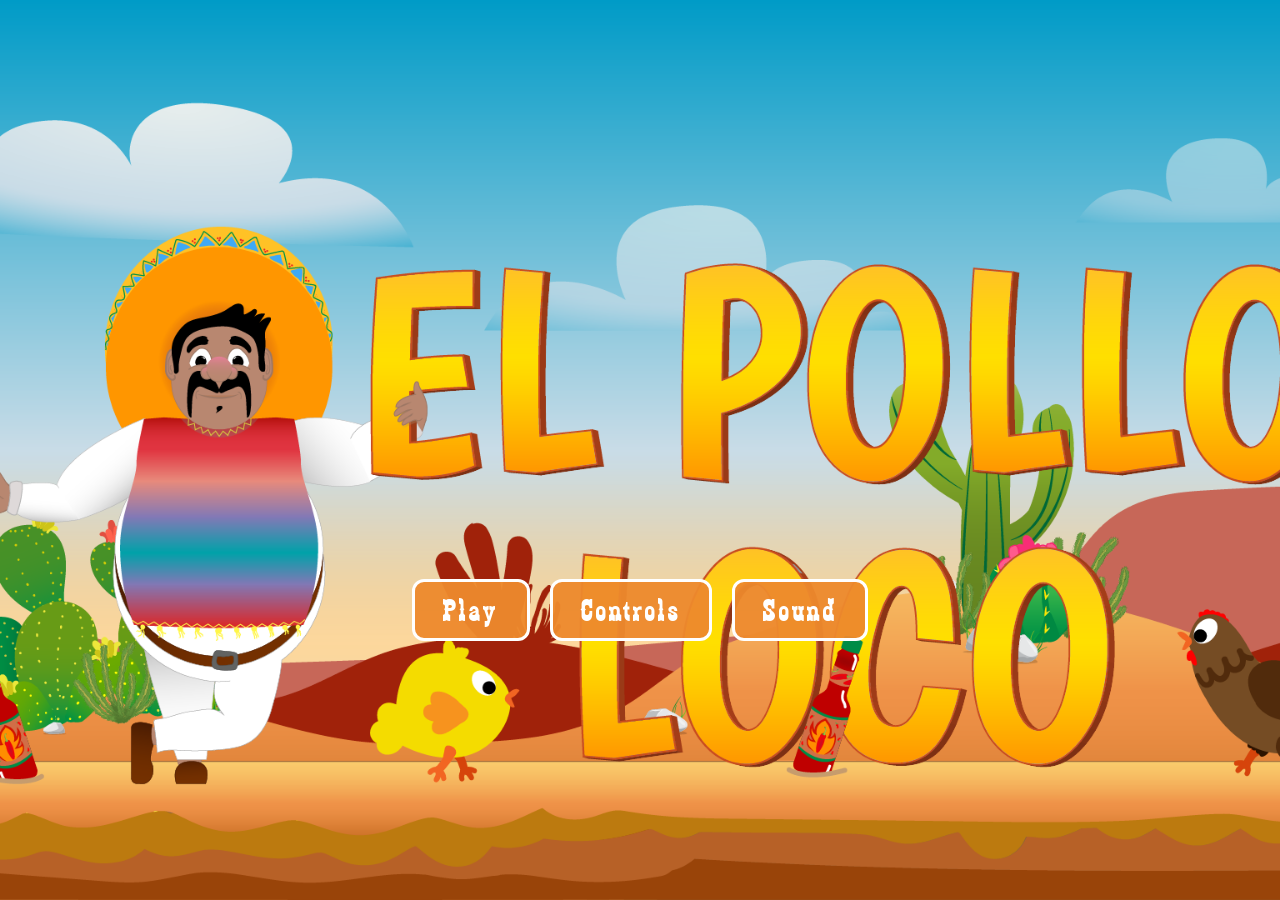
==== index.html @ 6964159a "Added .canvas-wrapper and fixed fullscreen layout Added div around the canvas and top mobile div.(ca" ====
<!DOCTYPE html>
<html lang="en" translate="no">

<head>
    <meta charset="UTF-8">
    <meta name="viewport" content="width=device-width, initial-scale=1.0">
    <title>El Pollo Loco</title>
    <link rel="stylesheet" href="style.css">
</head>

<body onload="init()">
    <div id="end-screen" class="end-screen">
        <img src="./img/You won, you lost/You won A.png" id="won-screen" class="won-screen display-none" alt="You win">
        <img src="./img/You won, you lost/Game Over.png" id="lost-screen" class="lost-screen display-none" alt="You lost">
        <button id="restart-button" class="restart-button display-none" onclick="restartGame(event)">Restart</button>
    </div>
    <div id="start-screen" class="start-screen">

        <img src="./img/9_intro_outro_screens/start/startscreen_1.png" alt="El Pollo Loco Startscreen" class="start-screen-image">

        <div class="start-menu">
            <button onclick="startGame()" class="start-menu-button">
                Play
            </button>

            <button onclick="showControls()" class="start-menu-button">
                Controls
            </button>

            <button onclick="toggleSound()" class="start-menu-button">
                Sound
            </button>
        </div>

        <div id="controls-screen" class="controls-screen display-none">
            <h2>Controls</h2>

            <div class="controls-list">
                <p>← / → Move</p>
                <p>Space Jump</p>
                <p>D Throw bottle</p>
            </div>

            <button onclick="hideControls()" class="start-menu-button">
                Back
            </button>
        </div>
    </div>

    <h1>El Pollo Loco</h1>

    <div id="game-content-fullscreen" class="game-content">
        <div class="canvas-wrapper">
            <canvas id="canvas" width="720" height="480"></canvas>
            <div class="mobile-button-flexbox-top">
                <button id="fullscreen-button" class="control-panel-fullscreen display-none" onclick="toggleFullscreen()">
                    <img id="fullscreen-icon" src="./img/11_buttons/fullscreen.svg" alt="Fullscreen">
                </button>
                <button id="mute-button" class="control-panel display-none" onclick="toggleSound()">
                    <img id="sound-icon" src="./img/11_buttons/sound_on.svg" alt="Sound">
                </button>
            </div>
        </div>

        <div class="mobile-button-flexbox" id="mobile-button-flexbox">
            <div class="mobile-button-div-move-left-right">
                <button id="left" class="control-panel">
                    ◀
                </button>

                <button id="right" class="control-panel">
                    ▶
                </button>
            </div>

            <div class="mobile-button-div-jump-throw">
                <button id="jump" class="control-panel">
                    ⮝
                </button>

                <button id="throw" class="control-panel">
                    <img class="throw-bottle-icon-mobile" src="img/6_salsa_bottle/salsa_bottle.png" alt="Throw bottle">
                </button>
            </div>
        </div>
    </div>

    <script src="./js/script.js"></script>
    <script src="./models/world.class.js"></script>
    <script src="./models/keyboard.class.js"></script>
    <script src="./models/drawable-object.class.js"></script>
    <script src="./models/movable-object.class.js"></script>
    <script src="./models/background-object.class.js"></script>
    <script src="./models/cloud.class.js"></script>
    <script src="./models/character.class.js"></script>
    <script src="./models/throwable-object.class.js"></script>
    <script src="./models/chicken.class.js"></script>
    <script src="./models/chicken-small.class.js"></script>
    <script src="./models/level.class.js"></script>
    <script src="./models/endboss.class.js"></script>
    <script src="./models/status-bar.class.js"></script>
    <script src="./models/status-bar-coins.class.js"></script>
    <script src="./models/status-bar-bottle.class.js"></script>
    <script src="./models/status-bar-boss.class.js"></script>
    <script src="./models/bottle.class.js"></script>
    <script src="./models/coin.class.js"></script>
    <script src="./levels/level1.js"></script>
    <script src="./js/game.js"></script>

</body>
</html>
---- style.css ----
body{
    display: flex;
    flex-direction: column;
    align-items: center;
    justify-content: center;
    font-family: 'zabras', Arial, Helvetica, sans-serif;
    letter-spacing: 5px;
    text-shadow:
    2px 2px 0 #000,
    4px 4px 8px rgba(0, 0, 0, 0.7);
    font-size: 28px;
    color: rgba(238, 138, 45, 0.979);
    background-image: url("img/5_background/browser-background.png");
    background-size: cover;
    background-position: center;
    background-repeat: no-repeat;
    background-attachment: fixed; /* optional */
}

canvas {
    background-color: black;
    display: block;
}

.start-screen {
    position: fixed;
    inset: 0;
    z-index: 4;

    display: flex;
    justify-content: center;
    align-items: center;

}

.end-screen {
    position: fixed;
    inset: 0;
    display: flex;
    flex-direction: column;
    justify-content: center;
    align-items: center;
    gap: 32px;
    z-index: 4;
}

.start-screen-image {
    position: absolute;
    inset: 0;

    width: 100%;
    height: 100%;

    object-fit: cover;
}

.start-menu {
    position: relative;
    z-index: 2;

    display: flex;
    gap: 20px;

    margin-top: 320px;
}

.start-menu-button {
    padding: 10px 28px;

    font-family: "zabras", Arial, sans-serif;
    font-size: 32px;
    letter-spacing: 3px;

    color: white;
    background-color: rgba(238, 138, 45, 0.95);

    border: 3px solid white;
    border-radius: 12px;

    cursor: pointer;
}

.start-menu-button:hover {
    transform: scale(1.08);
    background-color: rgb(221, 104, 26);
}

.controls-screen {
    position: absolute;
    z-index: 3;

    display: flex;
    flex-direction: column;
    align-items: center;

    min-width: 300px;
    padding: 30px;

    color: white;
    background-color: rgba(0, 0, 0, 0.85);

    border: 3px solid white;
    border-radius: 16px;
}

.controls-list {
    margin-bottom: 20px;
    text-align: center;
}

.restart-button {
    padding: 10px 28px;
    font-family: "zabras", Arial, sans-serif;
    font-size: 32px;
    letter-spacing: 3px;
    color: white;
    background-color: rgba(238, 138, 45, 0.95);
    border: 3px solid white;
    border-radius: 12px;
    cursor: pointer;
    position: fixed;
    top: 80%;
    left: 50%;
    transform: translateX(-50%);
    z-index: 5;
}

.won-screen {
    width: 720px;
    max-width: 90vw;
    height: auto;
}

.lost-screen {
    width: 700px;
    max-width: 90vw;
    height: auto;
}

.opacity {
    opacity: 0;
}

.control-panel-fullscreen {
    display: none;
}

#game-content-fullscreen:fullscreen {
    width: 100vw;
    height: 100vh;

    display: grid;
    place-items: center;

    background-image: url("img/5_background/browser-background.png");
    background-size: cover;
    background-position: center;
    background-repeat: no-repeat;
}

#game-content-fullscreen:fullscreen .canvas-wrapper {
    width: min(100vw, calc(100vh * 1.5));
    height: min(100vh, calc(100vw / 1.5));
}

#game-content-fullscreen:fullscreen canvas {
    width: 100%;
    height: 100%;
}

@font-face {
    font-family: 'zabras';
    src:url('img/10_font/zabars.ttf') format('woff'), /* Modern Browsers */
    url('img/10_font/zabars.ttf')  format('truetype'), /* Safari, Android, iOS */
}

@media only screen and (min-width: 720px) {
    .mobile-button-flexbox {
        display: none;
    }

    .mobile-button-flexbox-top {
        position: absolute;
        top: 16px;
        right: 16px;

        display: flex;
        gap: 16px;
        z-index: 10;
    }

    .control-panel {
        display: flex;
        justify-content: center;
        align-items: center;
        pointer-events: all;
        line-height: 1;
        padding: 0;
        width: 52px;
        height: 52px;

        border: none;
        border-radius: 50%;

        background: rgba(255, 170, 0, 0.85);
        color: white;

        font-size: 32px;
        font-weight: bold;

        cursor: pointer;
        user-select: none;

        box-shadow:
            0 8px 16px rgba(0,0,0,.35),
            inset 0 2px 3px rgba(255,255,255,.4),
            inset 0 -4px 8px rgba(0,0,0,.25);

        transition: transform .1s, box-shadow .1s;
    }

    .control-panel-fullscreen {
        display: flex;
        justify-content: center;
        align-items: center;
        pointer-events: all;
        line-height: 1;
        padding: 0;
        width: 52px;
        height: 52px;

        border: none;
        border-radius: 50%;

        background: rgba(255, 170, 0, 0.85);
        color: white;

        font-size: 32px;
        font-weight: bold;

        cursor: pointer;
        user-select: none;

        box-shadow:
            0 8px 16px rgba(0,0,0,.35),
            inset 0 2px 3px rgba(255,255,255,.4),
            inset 0 -4px 8px rgba(0,0,0,.25);

        transition: transform .1s, box-shadow .1s;
    }

    .control-panel-fullscreen:not(.display-none) {
        display: flex;
    }

    .game-content {
        position: relative;
        width: 720px;
        height: 480px;
    }

    .canvas-wrapper {
        position: relative;
        width: 720px;
        height: 480px;
    }

    .canvas-wrapper canvas {
        width: 100%;
        height: 100%;
    }
}

@media only screen and (max-width: 720px) {
    .game-content {
        position: relative;
        width: 720px;
    }

    canvas {
        width: 100%;
    }

    .mobile-button-flexbox-top {
        position: absolute;
        left: 20px;
        right: 20px;
        top: 50px;
        display: flex;
        justify-content: flex-end;
        z-index: 10;
    }

    .mobile-button-flexbox {
        position: absolute;
        left: 20px;
        right: 20px;
        bottom: 10px;
        display: flex;
        justify-content: space-between;
        z-index: 10;
    }

    .mobile-button-div-move-left-right {
        display: flex;
        gap: 16px;
    }

    .mobile-button-div-jump-throw {
        display: flex;
        gap: 16px;
    }

    .control-panel {
        display: flex;
        justify-content: center;
        align-items: center;
        pointer-events: all;
        line-height: 1;
        padding: 0;
        width: 52px;
        height: 52px;

        border: none;
        border-radius: 50%;

        background: rgba(255, 170, 0, 0.85);
        color: white;

        font-size: 32px;
        font-weight: bold;

        cursor: pointer;
        user-select: none;

        box-shadow:
            0 8px 16px rgba(0,0,0,.35),
            inset 0 2px 3px rgba(255,255,255,.4),
            inset 0 -4px 8px rgba(0,0,0,.25);

        transition: transform .1s, box-shadow .1s;
    }

    .control-panel-fullscreen {
        display: none;
        justify-content: center;
        align-items: center;
        pointer-events: all;
        line-height: 1;
        padding: 0;
        width: 52px;
        height: 52px;

        border: none;
        border-radius: 50%;

        background: rgba(255, 170, 0, 0.85);
        color: white;

        font-size: 32px;
        font-weight: bold;

        cursor: pointer;
        user-select: none;

        box-shadow:
            0 8px 16px rgba(0,0,0,.35),
            inset 0 2px 3px rgba(255,255,255,.4),
            inset 0 -4px 8px rgba(0,0,0,.25);

        transition: transform .1s, box-shadow .1s;
    }

    .control-btn:active {
        transform: scale(.92);

        box-shadow:
            0 2px 6px rgba(0,0,0,.4),
            inset 0 4px 8px rgba(0,0,0,.35);
    }

    .throw-bottle-icon-mobile {
        width: 65px;
        height: 65px;
    }
}

@media only screen and (max-width: 480px) {
    canvas {
        height: 100vh;
    }
}

.display-none {
    display: none;
}
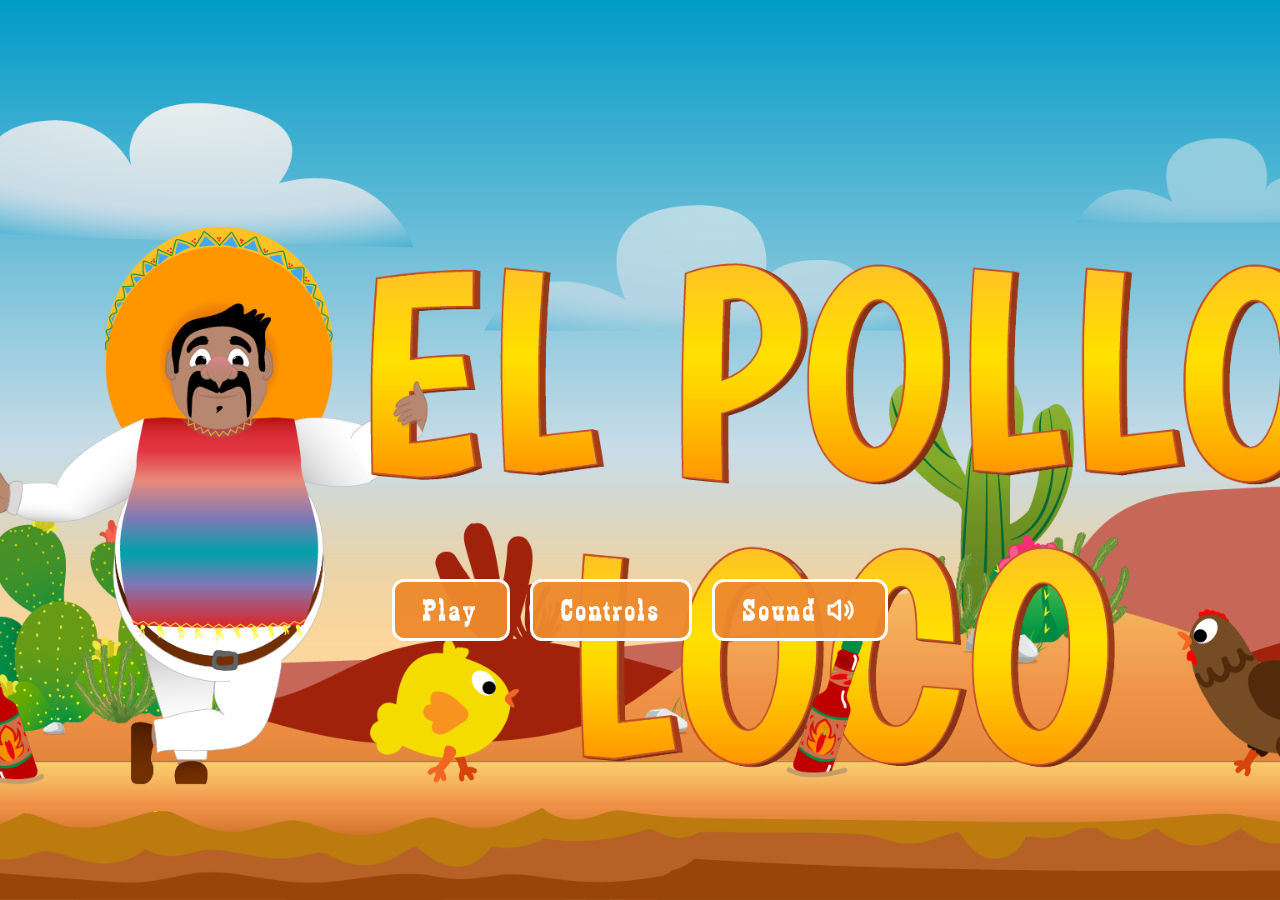
==== commit c0955508: "Changed sound setting and added start icon for mute button Save and restore the sound mute state via" ====
--- a/index.html
+++ b/index.html
@@ -3,9 +3,12 @@
 
 <head>
     <meta charset="UTF-8">
-    <meta name="viewport" content="width=device-width, initial-scale=1.0">
+    <meta name="viewport" content="width=device-width, initial-scale=1.0, viewport-fit=cover">
+    <meta name="apple-mobile-web-app-capable" content="yes">
+    <meta name="apple-mobile-web-app-status-bar-style" content="black-translucent">
     <title>El Pollo Loco</title>
     <link rel="stylesheet" href="style.css">
+    <link rel="icon" type="image/x-icon" href="./img/12_icons/favicon.png">
 </head>
 
 <body onload="init()">
@@ -27,8 +30,9 @@
                 Controls
             </button>
 
-            <button onclick="toggleSound()" class="start-menu-button">
+            <button onclick="toggleSound()" class="start-menu-button button-icon-flexbox" id="mute-button-start">
                 Sound
+                <img id="sound-icon-start" src="./img/11_buttons/sound_on.svg" alt="Sound">
             </button>
         </div>
 
@@ -49,11 +53,14 @@
 
     <h1>El Pollo Loco</h1>
 
+    <div id="rotate-screen" class="rotate-screen">
+        <p>Please rotate your device</p>
+    </div>
     <div id="game-content-fullscreen" class="game-content">
         <div class="canvas-wrapper">
             <canvas id="canvas" width="720" height="480"></canvas>
             <div class="mobile-button-flexbox-top">
-                <button id="fullscreen-button" class="control-panel-fullscreen display-none" onclick="toggleFullscreen()">
+                <button id="fullscreen-button" class="control-panel-fullscreen display-none" onclick="toggleFullscreen(event)">
                     <img id="fullscreen-icon" src="./img/11_buttons/fullscreen.svg" alt="Fullscreen">
                 </button>
                 <button id="mute-button" class="control-panel display-none" onclick="toggleSound()">
--- a/style.css
+++ b/style.css
@@ -80,6 +80,13 @@
     cursor: pointer;
 }
 
+
+.button-icon-flexbox {
+    display: flex;
+    align-items: center;
+    gap: 8px;
+}
+
 .start-menu-button:hover {
     transform: scale(1.08);
     background-color: rgb(221, 104, 26);
@@ -125,6 +132,11 @@
     z-index: 5;
 }
 
+.restart-button:hover {
+    transform: translateX(-50%) scale(1.08);
+    background-color: rgb(221, 104, 26);
+}
+
 .won-screen {
     width: 720px;
     max-width: 90vw;
@@ -146,11 +158,14 @@
 }
 
 #game-content-fullscreen:fullscreen {
+    position: fixed;
+    inset: 0;
+
     width: 100vw;
     height: 100vh;
 
-    display: grid;
-    place-items: center;
+    display: block;
+    overflow: hidden;
 
     background-image: url("img/5_background/browser-background.png");
     background-size: cover;
@@ -159,13 +174,29 @@
 }
 
 #game-content-fullscreen:fullscreen .canvas-wrapper {
-    width: min(100vw, calc(100vh * 1.5));
-    height: min(100vh, calc(100vw / 1.5));
+    width: 100vw;
+    height: 100vh;
 }
 
 #game-content-fullscreen:fullscreen canvas {
-    width: 100%;
-    height: 100%;
+    width: 100vw;
+    height: 100vh;
+}
+
+.rotate-screen {
+    display: none;
+}
+
+.sound-muted {
+    background-color: #d62828;
+}
+
+.control-panel,
+.mobile-button-flexbox {
+    touch-action: none;
+    user-select: none;
+    -webkit-user-select: none;
+    -webkit-touch-callout: none;
 }
 
 @font-face {
@@ -174,14 +205,14 @@
     url('img/10_font/zabars.ttf')  format('truetype'), /* Safari, Android, iOS */
 }
 
-@media only screen and (min-width: 720px) {
+@media only screen and (min-width: 933px) {
     .mobile-button-flexbox {
         display: none;
     }
 
     .mobile-button-flexbox-top {
         position: absolute;
-        top: 16px;
+        top: 45px;
         right: 16px;
 
         display: flex;
@@ -271,45 +302,7 @@
     }
 }
 
-@media only screen and (max-width: 720px) {
-    .game-content {
-        position: relative;
-        width: 720px;
-    }
-
-    canvas {
-        width: 100%;
-    }
-
-    .mobile-button-flexbox-top {
-        position: absolute;
-        left: 20px;
-        right: 20px;
-        top: 50px;
-        display: flex;
-        justify-content: flex-end;
-        z-index: 10;
-    }
-
-    .mobile-button-flexbox {
-        position: absolute;
-        left: 20px;
-        right: 20px;
-        bottom: 10px;
-        display: flex;
-        justify-content: space-between;
-        z-index: 10;
-    }
-
-    .mobile-button-div-move-left-right {
-        display: flex;
-        gap: 16px;
-    }
-
-    .mobile-button-div-jump-throw {
-        display: flex;
-        gap: 16px;
-    }
+@media (hover: none) and (pointer: coarse) {
 
     .control-panel {
         display: flex;
@@ -341,56 +334,197 @@
         transition: transform .1s, box-shadow .1s;
     }
 
+    .mobile-button-div-move-left-right {
+        display: flex;
+        gap: 10px;
+        align-items: flex-end;
+    }
+
+    .mobile-button-div-jump-throw {
+        display: flex;
+        gap: 10px;
+        align-items: flex-end;
+    }
+
+    body {
+        margin: 0;
+        min-height: 100vh;
+        overflow: hidden;
+    }
+
+    h1 {
+        display: none;
+    }
+
+    .game-content {
+        position: relative;
+
+        width: 100vw;
+        height: auto;
+        aspect-ratio: 3 / 2;
+
+        max-height: 100vh;
+
+        overflow: hidden;
+    }
+
+    .canvas-wrapper {
+        position: relative;
+
+        width: 100%;
+        height: 100%;
+    }
+
+    canvas {
+        display: block;
+
+        width: 100%;
+        height: 100%;
+    }
+
+    .mobile-button-flexbox-top {
+        position: absolute;
+        top: 12px;
+        right: 12px;
+        left: auto;
+
+        display: flex;
+        gap: 10px;
+
+        z-index: 20;
+    }
+
+    .mobile-button-flexbox {
+        position: absolute;
+        left: 12px;
+        right: 12px;
+        bottom: 12px;
+
+        display: flex;
+        justify-content: space-between;
+
+        z-index: 20;
+    }
+
     .control-panel-fullscreen {
         display: none;
+    }
+
+    .control-panel {
+        width: 46px;
+        height: 46px;
+        font-size: 26px;
+
+        touch-action: none;
+    }
+
+    .throw-bottle-icon-mobile {
+        width: 52px;
+        height: 52px;
+    }
+
+    .rotate-screen {
+        display: none;
+    }
+}
+
+@media (hover: none) and (pointer: coarse) and (orientation: portrait) {
+    .rotate-screen {
+        position: fixed;
+        inset: 0;
+
+        display: flex;
         justify-content: center;
         align-items: center;
-        pointer-events: all;
-        line-height: 1;
-        padding: 0;
-        width: 52px;
-        height: 52px;
-
-        border: none;
-        border-radius: 50%;
-
-        background: rgba(255, 170, 0, 0.85);
+
+        padding: 24px;
+
         color: white;
-
-        font-size: 32px;
-        font-weight: bold;
-
-        cursor: pointer;
-        user-select: none;
-
-        box-shadow:
-            0 8px 16px rgba(0,0,0,.35),
-            inset 0 2px 3px rgba(255,255,255,.4),
-            inset 0 -4px 8px rgba(0,0,0,.25);
-
-        transition: transform .1s, box-shadow .1s;
-    }
-
-    .control-btn:active {
-        transform: scale(.92);
-
-        box-shadow:
-            0 2px 6px rgba(0,0,0,.4),
-            inset 0 4px 8px rgba(0,0,0,.35);
-    }
-
-    .throw-bottle-icon-mobile {
-        width: 65px;
-        height: 65px;
-    }
-}
-
-@media only screen and (max-width: 480px) {
+        background:
+            rgba(0, 0, 0, 0.9);
+
+        text-align: center;
+        z-index: 10;
+    }
+
+    .game-content,
+    .start-screen,
+    .end-screen {
+        display: none;
+    }
+}
+
+@media (hover: none) and (pointer: coarse) and (orientation: landscape) {
+    .game-content {
+        width: 100vw;
+        height: 100svh;
+        margin: 0;
+    }
+
+    .canvas-wrapper,
     canvas {
-        height: 100vh;
+        width: 100%;
+        height: 100%;
+    }
+
+    body {
+        justify-content: flex-start;
+        align-items: center;
+    }
+
+    .controls-screen {
+        min-width: 260px;
+        max-height: 85svh;
+
+        padding: 12px 24px;
+
+        font-size: 20px;
+        line-height: 1.1;
+    }
+
+    .controls-screen h2 {
+        margin: 0 0 8px 0;
+        font-size: 26px;
+    }
+
+    .controls-list {
+        margin: 0 0 8px 0;
+        font-size: 18px;
+        line-height: 1.2;
+    }
+
+    .controls-list p {
+        margin: 4px 0;
+    }
+
+    .controls-screen .start-menu-button {
+        padding: 4px 20px;
+        font-size: 22px;
     }
 }
 
 .display-none {
     display: none;
+}
+
+@media screen and (max-height: 376px) {
+    .start-menu {
+        margin-top: 315px;
+    }
+
+    .start-menu-button {
+        padding: 
+        3px 20px;
+    }
+}
+
+@media screen and (max-height: 340px) {
+    .start-menu {
+        margin-top: 274px;
+    }
+
+    .start-menu-button {
+        padding: 
+        1px 20px;
+    }
 }
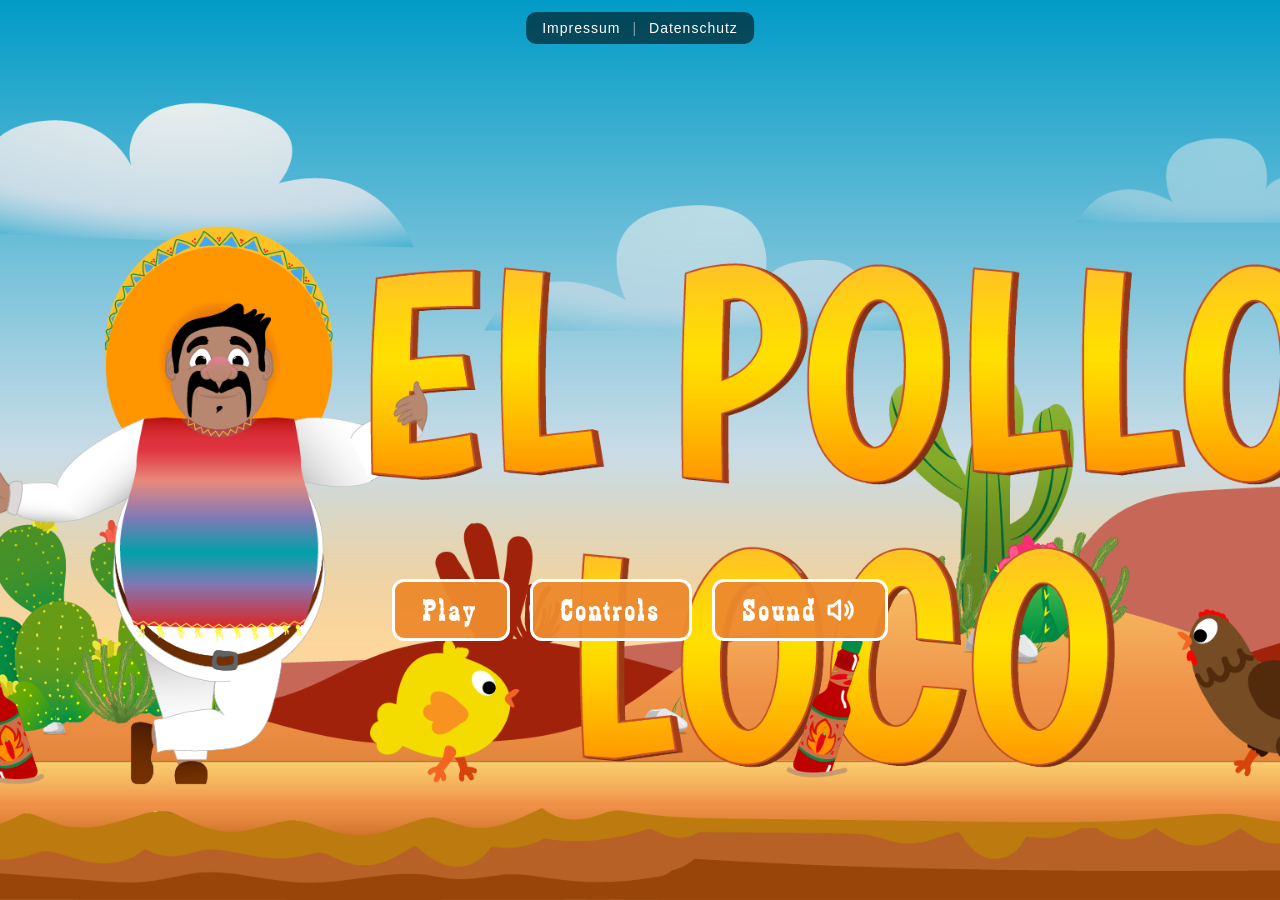
==== commit d7d98fb9: "Add imprint and privacy pages Add imprint.html and privacy.html and link them from the start screen " ====
--- a/index.html
+++ b/index.html
@@ -48,6 +48,12 @@
             <button onclick="hideControls()" class="start-menu-button">
                 Back
             </button>
+        </div>
+
+        <div class="startscreen-footer">
+            <a href="imprint.html">Impressum</a>
+            <span>|</span>
+            <a href="privacy.html">Datenschutz</a>
         </div>
     </div>
 
--- a/style.css
+++ b/style.css
@@ -17,6 +17,11 @@
     background-attachment: fixed; /* optional */
 }
 
+@font-face {
+    font-family: 'zabras';
+    src: url('img/10_font/zabars.ttf') format('truetype');
+}
+
 canvas {
     background-color: black;
     display: block;
@@ -199,6 +204,85 @@
     -webkit-touch-callout: none;
 }
 
+.startscreen-footer {
+    position: absolute;
+    top: 12px;
+    left: 50%;
+    transform: translateX(-50%);
+    display: flex;
+    align-items: center;
+    gap: 12px;
+    padding: 8px 16px;
+    font-family: Arial, Helvetica, sans-serif;
+    font-size: 14px;
+    letter-spacing: 1px;
+    text-shadow: none;
+    background-color: rgba(0, 0, 0, 0.55);
+    border-radius: 10px;
+    z-index: 10;
+}
+
+.startscreen-footer a {
+    color: white;
+    text-decoration: none;
+}
+
+.startscreen-footer a:hover {
+    color: rgba(238, 138, 45, 0.95);
+}
+
+.startscreen-footer span {
+    color: rgba(255, 255, 255, 0.5);
+}
+
+.back-to-game {
+    position: fixed;
+    top: 20px;
+    left: 20px;
+
+    display: flex;
+    justify-content: center;
+    align-items: center;
+
+    width: 100px;
+    height: 50px;
+
+    font-size: 32px;
+    text-decoration: none;
+
+    cursor: pointer;
+    z-index: 10;
+}
+
+.back-to-game:hover {
+    transform: scale(1.08);
+}
+
+.legal-back-button {
+    padding: 5px 10px;
+
+    font-family: "zabras", Arial, sans-serif;
+    font-size: 20px;
+    letter-spacing: 3px;
+
+    color: white;
+    background-color: rgba(238, 138, 45, 0.95);
+
+    border: 3px solid white;
+    border-radius: 12px;
+
+    cursor: pointer;
+}
+
+.legal-back-button:hover {
+    transform: scale(1.08);
+    background-color: rgb(221, 104, 26);
+}
+
+.back-link {
+    text-decoration: none;
+}
+
 @font-face {
     font-family: 'zabras';
     src:url('img/10_font/zabars.ttf') format('woff'), /* Modern Browsers */
@@ -527,4 +611,38 @@
         padding: 
         1px 20px;
     }
+}
+
+body.legal-page {
+    display: block;
+    min-height: 100vh;
+    margin: 0;
+    padding: 90px 24px 40px;
+
+    overflow-x: hidden;
+    overflow-y: auto;
+
+    color: white;
+}
+
+.legal-page h1,
+.legal-page h2,
+.legal-page p {
+    max-width: 800px;
+    margin-left: auto;
+    margin-right: auto;
+}
+
+.legal-page p {
+    line-height: 1.5;
+}
+
+@media (hover: none) and (pointer: coarse) {
+    body.legal-page {
+        display: block;
+        min-height: 100svh;
+        height: auto;
+        overflow-y: auto;
+        -webkit-overflow-scrolling: touch;
+    }
 }
